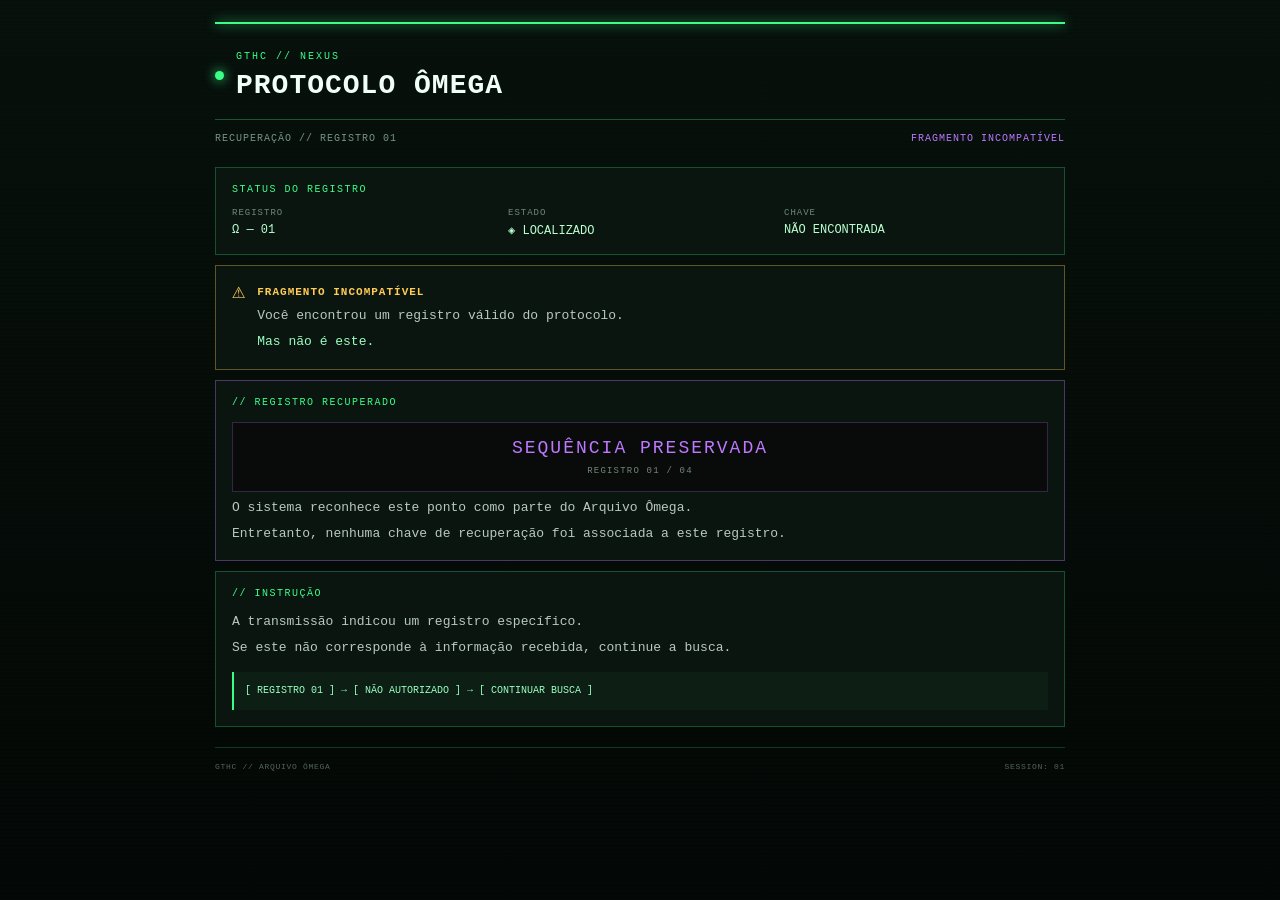
==== cartas/01.html @ 9a9f86a7 "teste01" ====
<!DOCTYPE html>
<html lang="pt-BR">
<head>
<meta charset="UTF-8">
<meta name="viewport" content="width=device-width, initial-scale=1.0, viewport-fit=cover">
<meta name="theme-color" content="#07100b">
<title>PROTOCOLO ÔMEGA — Registro 01</title>
<style>
*{box-sizing:border-box}
html,body{margin:0;padding:0;min-height:100%;background:#07100b}
body{font-family:"Courier New",monospace;color:#e8fff1;-webkit-text-size-adjust:100%;}
.page{width:100%;min-height:100vh;padding:22px 12px 28px;background:linear-gradient(180deg,#07100b 0%,#030705 100%);position:relative;overflow:hidden}
.page:before{content:"";position:fixed;inset:0;pointer-events:none;background:repeating-linear-gradient(0deg,rgba(57,255,136,.025) 0px,rgba(57,255,136,.025) 1px,transparent 1px,transparent 4px);opacity:.55}
.container{width:100%;max-width:850px;margin:0 auto;position:relative;z-index:2}
.topline{height:2px;background:#39ff88;box-shadow:0 0 12px #39ff88;margin-bottom:25px}
.header{display:flex;align-items:center;gap:12px;padding-bottom:18px;border-bottom:1px solid rgba(57,255,136,.3)}
.dot{width:9px;height:9px;min-width:9px;border-radius:50%;background:#39ff88;box-shadow:0 0 12px #39ff88}
.small{margin:0 0 6px;color:#39ff88;font-size:10px;letter-spacing:2px}
h1{margin:0;color:#f0fff6;font-size:28px;line-height:1.1;letter-spacing:1px}
.classification{display:flex;justify-content:space-between;gap:10px;flex-wrap:wrap;padding:13px 0;color:#789383;font-size:10px;letter-spacing:1px}
.purple{color:#bd78ff}
.box{margin-top:10px;padding:16px;border:1px solid rgba(57,255,136,.25);background:#0b1510}
.label{margin:0 0 13px;color:#39ff88;font-size:10px;letter-spacing:1.5px}
.status{display:grid;grid-template-columns:repeat(3,1fr);gap:12px}
.status span{display:block;color:#718878;font-size:9px;margin-bottom:5px;letter-spacing:1px}
.status strong{display:block;color:#b9ffd1;font-size:12px;font-weight:normal}
.alert{display:flex;gap:12px;border-color:rgba(255,204,85,.35)}
.alert-icon{color:#ffcc55;font-size:22px;line-height:1}
.alert strong{color:#ffcc55;font-size:11px;letter-spacing:1px}
p{margin:6px 0 0;color:#b8c9be;font-size:13px;line-height:1.55}
.highlight{color:#9affc1!important}
.false{border-color:rgba(189,120,255,.35)}
.result{margin-top:14px;padding:15px;border:1px solid rgba(189,120,255,.25);background:#080b09;text-align:center}
.result .big{display:block;color:#bd78ff;font-size:18px;letter-spacing:2px;margin-bottom:8px}
.result .smallcode{display:block;color:#718878;font-size:9px;letter-spacing:1.2px}
.code{margin-top:14px!important;padding:11px;border-left:2px solid #39ff88;background:rgba(57,255,136,.04);color:#9affc1!important;font-size:10px!important;overflow-wrap:anywhere}
footer{display:flex;justify-content:space-between;gap:10px;margin-top:20px;padding-top:14px;border-top:1px solid rgba(57,255,136,.2);color:#52665a;font-size:8px;letter-spacing:.7px}
@media(max-width:600px){.page{padding:16px 10px 24px}.topline{margin-bottom:20px}.header{gap:9px;padding-bottom:15px}h1{font-size:23px}.small{font-size:9px;letter-spacing:1.2px}.classification{font-size:8px;padding:11px 0}.box{padding:13px;margin-top:8px}.status{grid-template-columns:1fr;gap:11px}.status strong{font-size:11px}.alert{padding:13px}.alert-icon{font-size:19px}p{font-size:12px}.result{padding:14px}.result .big{font-size:16px}.code{font-size:9px!important}footer{flex-direction:column;gap:4px}}
</style>
</head>
<body>
<div class="page">
<main class="container">
<div class="topline"></div>
<header class="header">
<div class="dot"></div>
<div><p class="small">GTHC // NEXUS</p><h1>PROTOCOLO ÔMEGA</h1></div>
</header>
<section class="classification"><span>RECUPERAÇÃO // REGISTRO 01</span><span class="purple">FRAGMENTO INCOMPATÍVEL</span></section>

<section class="box">
<div class="label">STATUS DO REGISTRO</div>
<div class="status">
<div><span>REGISTRO</span><strong>Ω — 01</strong></div>
<div><span>ESTADO</span><strong>◈ LOCALIZADO</strong></div>
<div><span>CHAVE</span><strong>NÃO ENCONTRADA</strong></div>
</div>
</section>

<section class="box alert">
<div class="alert-icon">⚠</div>
<div><strong>FRAGMENTO INCOMPATÍVEL</strong><p>Você encontrou um registro válido do protocolo.</p><p class="highlight">Mas não é este.</p></div>
</section>

<section class="box false">
<div class="label">// REGISTRO RECUPERADO</div>
<div class="result">
<span class="big">SEQUÊNCIA PRESERVADA</span>
<span class="smallcode">REGISTRO 01 / 04</span>
</div>
<p>O sistema reconhece este ponto como parte do Arquivo Ômega.</p>
<p>Entretanto, nenhuma chave de recuperação foi associada a este registro.</p>
</section>

<section class="box">
<div class="label">// INSTRUÇÃO</div>
<p>A transmissão indicou um registro específico.</p>
<p>Se este não corresponde à informação recebida, continue a busca.</p>
<p class="code">[ REGISTRO 01 ] → [ NÃO AUTORIZADO ] → [ CONTINUAR BUSCA ]</p>
</section>

<footer><span>GTHC // ARQUIVO ÔMEGA</span><span>SESSION: 01</span></footer>
</main>
</div>
</body>
</html>
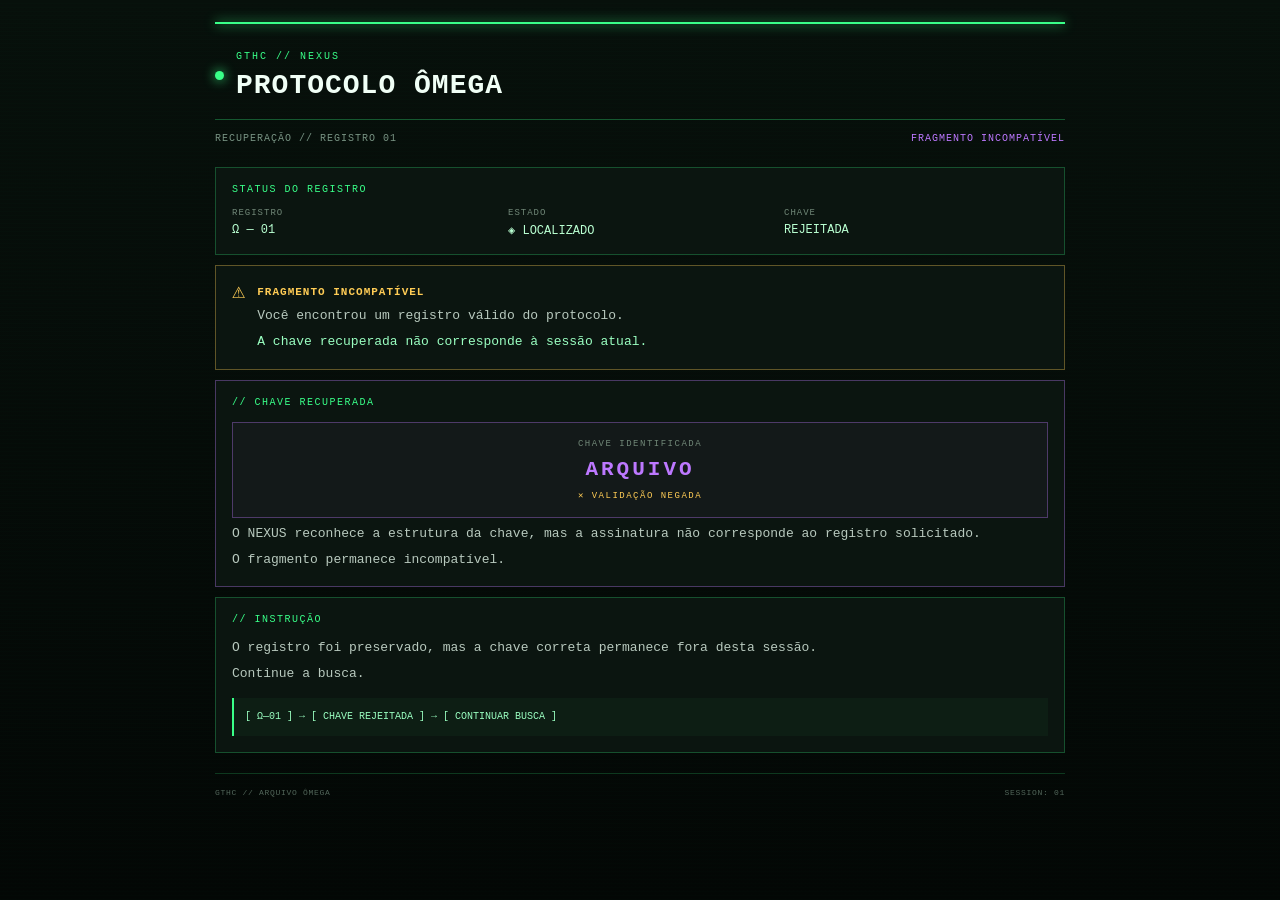
==== commit e5aee033: "Update 01.html" ====
--- a/cartas/01.html
+++ b/cartas/01.html
@@ -5,82 +5,472 @@
 <meta name="viewport" content="width=device-width, initial-scale=1.0, viewport-fit=cover">
 <meta name="theme-color" content="#07100b">
 <title>PROTOCOLO ÔMEGA — Registro 01</title>
+
 <style>
 *{box-sizing:border-box}
-html,body{margin:0;padding:0;min-height:100%;background:#07100b}
-body{font-family:"Courier New",monospace;color:#e8fff1;-webkit-text-size-adjust:100%;}
-.page{width:100%;min-height:100vh;padding:22px 12px 28px;background:linear-gradient(180deg,#07100b 0%,#030705 100%);position:relative;overflow:hidden}
-.page:before{content:"";position:fixed;inset:0;pointer-events:none;background:repeating-linear-gradient(0deg,rgba(57,255,136,.025) 0px,rgba(57,255,136,.025) 1px,transparent 1px,transparent 4px);opacity:.55}
-.container{width:100%;max-width:850px;margin:0 auto;position:relative;z-index:2}
-.topline{height:2px;background:#39ff88;box-shadow:0 0 12px #39ff88;margin-bottom:25px}
-.header{display:flex;align-items:center;gap:12px;padding-bottom:18px;border-bottom:1px solid rgba(57,255,136,.3)}
-.dot{width:9px;height:9px;min-width:9px;border-radius:50%;background:#39ff88;box-shadow:0 0 12px #39ff88}
-.small{margin:0 0 6px;color:#39ff88;font-size:10px;letter-spacing:2px}
-h1{margin:0;color:#f0fff6;font-size:28px;line-height:1.1;letter-spacing:1px}
-.classification{display:flex;justify-content:space-between;gap:10px;flex-wrap:wrap;padding:13px 0;color:#789383;font-size:10px;letter-spacing:1px}
-.purple{color:#bd78ff}
-.box{margin-top:10px;padding:16px;border:1px solid rgba(57,255,136,.25);background:#0b1510}
-.label{margin:0 0 13px;color:#39ff88;font-size:10px;letter-spacing:1.5px}
-.status{display:grid;grid-template-columns:repeat(3,1fr);gap:12px}
-.status span{display:block;color:#718878;font-size:9px;margin-bottom:5px;letter-spacing:1px}
-.status strong{display:block;color:#b9ffd1;font-size:12px;font-weight:normal}
-.alert{display:flex;gap:12px;border-color:rgba(255,204,85,.35)}
-.alert-icon{color:#ffcc55;font-size:22px;line-height:1}
-.alert strong{color:#ffcc55;font-size:11px;letter-spacing:1px}
-p{margin:6px 0 0;color:#b8c9be;font-size:13px;line-height:1.55}
-.highlight{color:#9affc1!important}
-.false{border-color:rgba(189,120,255,.35)}
-.result{margin-top:14px;padding:15px;border:1px solid rgba(189,120,255,.25);background:#080b09;text-align:center}
-.result .big{display:block;color:#bd78ff;font-size:18px;letter-spacing:2px;margin-bottom:8px}
-.result .smallcode{display:block;color:#718878;font-size:9px;letter-spacing:1.2px}
-.code{margin-top:14px!important;padding:11px;border-left:2px solid #39ff88;background:rgba(57,255,136,.04);color:#9affc1!important;font-size:10px!important;overflow-wrap:anywhere}
-footer{display:flex;justify-content:space-between;gap:10px;margin-top:20px;padding-top:14px;border-top:1px solid rgba(57,255,136,.2);color:#52665a;font-size:8px;letter-spacing:.7px}
-@media(max-width:600px){.page{padding:16px 10px 24px}.topline{margin-bottom:20px}.header{gap:9px;padding-bottom:15px}h1{font-size:23px}.small{font-size:9px;letter-spacing:1.2px}.classification{font-size:8px;padding:11px 0}.box{padding:13px;margin-top:8px}.status{grid-template-columns:1fr;gap:11px}.status strong{font-size:11px}.alert{padding:13px}.alert-icon{font-size:19px}p{font-size:12px}.result{padding:14px}.result .big{font-size:16px}.code{font-size:9px!important}footer{flex-direction:column;gap:4px}}
+
+html,body{
+    margin:0;
+    padding:0;
+    min-height:100%;
+    background:#07100b
+}
+
+body{
+    font-family:"Courier New",monospace;
+    color:#e8fff1;
+    -webkit-text-size-adjust:100%;
+}
+
+.page{
+    width:100%;
+    min-height:100vh;
+    padding:22px 12px 28px;
+    background:linear-gradient(180deg,#07100b 0%,#030705 100%);
+    position:relative;
+    overflow:hidden
+}
+
+.page:before{
+    content:"";
+    position:fixed;
+    inset:0;
+    pointer-events:none;
+    background:repeating-linear-gradient(
+        0deg,
+        rgba(57,255,136,.025) 0px,
+        rgba(57,255,136,.025) 1px,
+        transparent 1px,
+        transparent 4px
+    );
+    opacity:.55
+}
+
+.container{
+    width:100%;
+    max-width:850px;
+    margin:0 auto;
+    position:relative;
+    z-index:2
+}
+
+.topline{
+    height:2px;
+    background:#39ff88;
+    box-shadow:0 0 12px #39ff88;
+    margin-bottom:25px
+}
+
+.header{
+    display:flex;
+    align-items:center;
+    gap:12px;
+    padding-bottom:18px;
+    border-bottom:1px solid rgba(57,255,136,.3)
+}
+
+.dot{
+    width:9px;
+    height:9px;
+    min-width:9px;
+    border-radius:50%;
+    background:#39ff88;
+    box-shadow:0 0 12px #39ff88
+}
+
+.small{
+    margin:0 0 6px;
+    color:#39ff88;
+    font-size:10px;
+    letter-spacing:2px
+}
+
+h1{
+    margin:0;
+    color:#f0fff6;
+    font-size:28px;
+    line-height:1.1;
+    letter-spacing:1px
+}
+
+.classification{
+    display:flex;
+    justify-content:space-between;
+    gap:10px;
+    flex-wrap:wrap;
+    padding:13px 0;
+    color:#789383;
+    font-size:10px;
+    letter-spacing:1px
+}
+
+.purple{
+    color:#bd78ff
+}
+
+.box{
+    margin-top:10px;
+    padding:16px;
+    border:1px solid rgba(57,255,136,.25);
+    background:#0b1510
+}
+
+.label{
+    margin:0 0 13px;
+    color:#39ff88;
+    font-size:10px;
+    letter-spacing:1.5px
+}
+
+.status{
+    display:grid;
+    grid-template-columns:repeat(3,1fr);
+    gap:12px
+}
+
+.status span{
+    display:block;
+    color:#718878;
+    font-size:9px;
+    margin-bottom:5px;
+    letter-spacing:1px
+}
+
+.status strong{
+    display:block;
+    color:#b9ffd1;
+    font-size:12px;
+    font-weight:normal
+}
+
+.alert{
+    display:flex;
+    gap:12px;
+    border-color:rgba(255,204,85,.35)
+}
+
+.alert-icon{
+    color:#ffcc55;
+    font-size:22px;
+    line-height:1
+}
+
+.alert strong{
+    color:#ffcc55;
+    font-size:11px;
+    letter-spacing:1px
+}
+
+p{
+    margin:6px 0 0;
+    color:#b8c9be;
+    font-size:13px;
+    line-height:1.55
+}
+
+.highlight{
+    color:#9affc1!important
+}
+
+.false{
+    border-color:rgba(189,120,255,.35)
+}
+
+.result{
+    margin-top:14px;
+    padding:15px;
+    border:1px solid rgba(189,120,255,.25);
+    background:#080b09;
+    text-align:center
+}
+
+.result .big{
+    display:block;
+    color:#bd78ff;
+    font-size:18px;
+    letter-spacing:2px;
+    margin-bottom:8px
+}
+
+.result .smallcode{
+    display:block;
+    color:#718878;
+    font-size:9px;
+    letter-spacing:1.2px
+}
+
+.key{
+    margin-top:14px;
+    padding:16px 10px;
+    border:1px solid rgba(189,120,255,.35);
+    background:rgba(189,120,255,.04);
+    text-align:center
+}
+
+.key-label{
+    display:block;
+    color:#718878;
+    font-size:9px;
+    letter-spacing:1.5px;
+    margin-bottom:9px
+}
+
+.key-value{
+    display:block;
+    color:#bd78ff;
+    font-size:21px;
+    letter-spacing:3px;
+    font-weight:bold
+}
+
+.rejected{
+    display:block;
+    margin-top:9px;
+    color:#ffcc55;
+    font-size:9px;
+    letter-spacing:1.5px
+}
+
+.code{
+    margin-top:14px!important;
+    padding:11px;
+    border-left:2px solid #39ff88;
+    background:rgba(57,255,136,.04);
+    color:#9affc1!important;
+    font-size:10px!important;
+    overflow-wrap:anywhere
+}
+
+footer{
+    display:flex;
+    justify-content:space-between;
+    gap:10px;
+    margin-top:20px;
+    padding-top:14px;
+    border-top:1px solid rgba(57,255,136,.2);
+    color:#52665a;
+    font-size:8px;
+    letter-spacing:.7px
+}
+
+@media(max-width:600px){
+
+    .page{
+        padding:16px 10px 24px
+    }
+
+    .topline{
+        margin-bottom:20px
+    }
+
+    .header{
+        gap:9px;
+        padding-bottom:15px
+    }
+
+    h1{
+        font-size:23px
+    }
+
+    .small{
+        font-size:9px;
+        letter-spacing:1.2px
+    }
+
+    .classification{
+        font-size:8px;
+        padding:11px 0
+    }
+
+    .box{
+        padding:13px;
+        margin-top:8px
+    }
+
+    .status{
+        grid-template-columns:1fr;
+        gap:11px
+    }
+
+    .status strong{
+        font-size:11px
+    }
+
+    .alert{
+        padding:13px
+    }
+
+    .alert-icon{
+        font-size:19px
+    }
+
+    p{
+        font-size:12px
+    }
+
+    .result{
+        padding:14px
+    }
+
+    .result .big{
+        font-size:16px
+    }
+
+    .key{
+        padding:15px 8px
+    }
+
+    .key-value{
+        font-size:19px;
+        letter-spacing:2px
+    }
+
+    .code{
+        font-size:9px!important
+    }
+
+    footer{
+        flex-direction:column;
+        gap:4px
+    }
+}
 </style>
 </head>
+
 <body>
+
 <div class="page">
+
 <main class="container">
+
 <div class="topline"></div>
+
 <header class="header">
-<div class="dot"></div>
-<div><p class="small">GTHC // NEXUS</p><h1>PROTOCOLO ÔMEGA</h1></div>
+    <div class="dot"></div>
+
+    <div>
+        <p class="small">GTHC // NEXUS</p>
+        <h1>PROTOCOLO ÔMEGA</h1>
+    </div>
 </header>
-<section class="classification"><span>RECUPERAÇÃO // REGISTRO 01</span><span class="purple">FRAGMENTO INCOMPATÍVEL</span></section>
+
+
+<section class="classification">
+    <span>RECUPERAÇÃO // REGISTRO 01</span>
+    <span class="purple">FRAGMENTO INCOMPATÍVEL</span>
+</section>
+
 
 <section class="box">
-<div class="label">STATUS DO REGISTRO</div>
-<div class="status">
-<div><span>REGISTRO</span><strong>Ω — 01</strong></div>
-<div><span>ESTADO</span><strong>◈ LOCALIZADO</strong></div>
-<div><span>CHAVE</span><strong>NÃO ENCONTRADA</strong></div>
+
+    <div class="label">STATUS DO REGISTRO</div>
+
+    <div class="status">
+
+        <div>
+            <span>REGISTRO</span>
+            <strong>Ω — 01</strong>
+        </div>
+
+        <div>
+            <span>ESTADO</span>
+            <strong>◈ LOCALIZADO</strong>
+        </div>
+
+        <div>
+            <span>CHAVE</span>
+            <strong>REJEITADA</strong>
+        </div>
+
+    </div>
+
+</section>
+
+
+<section class="box alert">
+
+    <div class="alert-icon">⚠</div>
+
+    <div>
+
+        <strong>FRAGMENTO INCOMPATÍVEL</strong>
+
+        <p>
+            Você encontrou um registro válido do protocolo.
+        </p>
+
+        <p class="highlight">
+            A chave recuperada não corresponde à sessão atual.
+        </p>
+
+    </div>
+
+</section>
+
+
+<section class="box false">
+
+    <div class="label">// CHAVE RECUPERADA</div>
+
+    <div class="key">
+
+        <span class="key-label">
+            CHAVE IDENTIFICADA
+        </span>
+
+        <span class="key-value">
+            ARQUIVO
+        </span>
+
+        <span class="rejected">
+            ✕ VALIDAÇÃO NEGADA
+        </span>
+
+    </div>
+
+    <p>
+        O NEXUS reconhece a estrutura da chave,
+        mas a assinatura não corresponde ao registro solicitado.
+    </p>
+
+    <p>
+        O fragmento permanece incompatível.
+    </p>
+
+</section>
+
+
+<section class="box">
+
+    <div class="label">// INSTRUÇÃO</div>
+
+    <p>
+        O registro foi preservado, mas a chave correta
+        permanece fora desta sessão.
+    </p>
+
+    <p>
+        Continue a busca.
+    </p>
+
+    <p class="code">
+        [ Ω—01 ] → [ CHAVE REJEITADA ] → [ CONTINUAR BUSCA ]
+    </p>
+
+</section>
+
+
+<footer>
+
+    <span>GTHC // ARQUIVO ÔMEGA</span>
+
+    <span>SESSION: 01</span>
+
+</footer>
+
+</main>
+
 </div>
-</section>
-
-<section class="box alert">
-<div class="alert-icon">⚠</div>
-<div><strong>FRAGMENTO INCOMPATÍVEL</strong><p>Você encontrou um registro válido do protocolo.</p><p class="highlight">Mas não é este.</p></div>
-</section>
-
-<section class="box false">
-<div class="label">// REGISTRO RECUPERADO</div>
-<div class="result">
-<span class="big">SEQUÊNCIA PRESERVADA</span>
-<span class="smallcode">REGISTRO 01 / 04</span>
-</div>
-<p>O sistema reconhece este ponto como parte do Arquivo Ômega.</p>
-<p>Entretanto, nenhuma chave de recuperação foi associada a este registro.</p>
-</section>
-
-<section class="box">
-<div class="label">// INSTRUÇÃO</div>
-<p>A transmissão indicou um registro específico.</p>
-<p>Se este não corresponde à informação recebida, continue a busca.</p>
-<p class="code">[ REGISTRO 01 ] → [ NÃO AUTORIZADO ] → [ CONTINUAR BUSCA ]</p>
-</section>
-
-<footer><span>GTHC // ARQUIVO ÔMEGA</span><span>SESSION: 01</span></footer>
-</main>
-</div>
+
 </body>
-</html>
+</html>
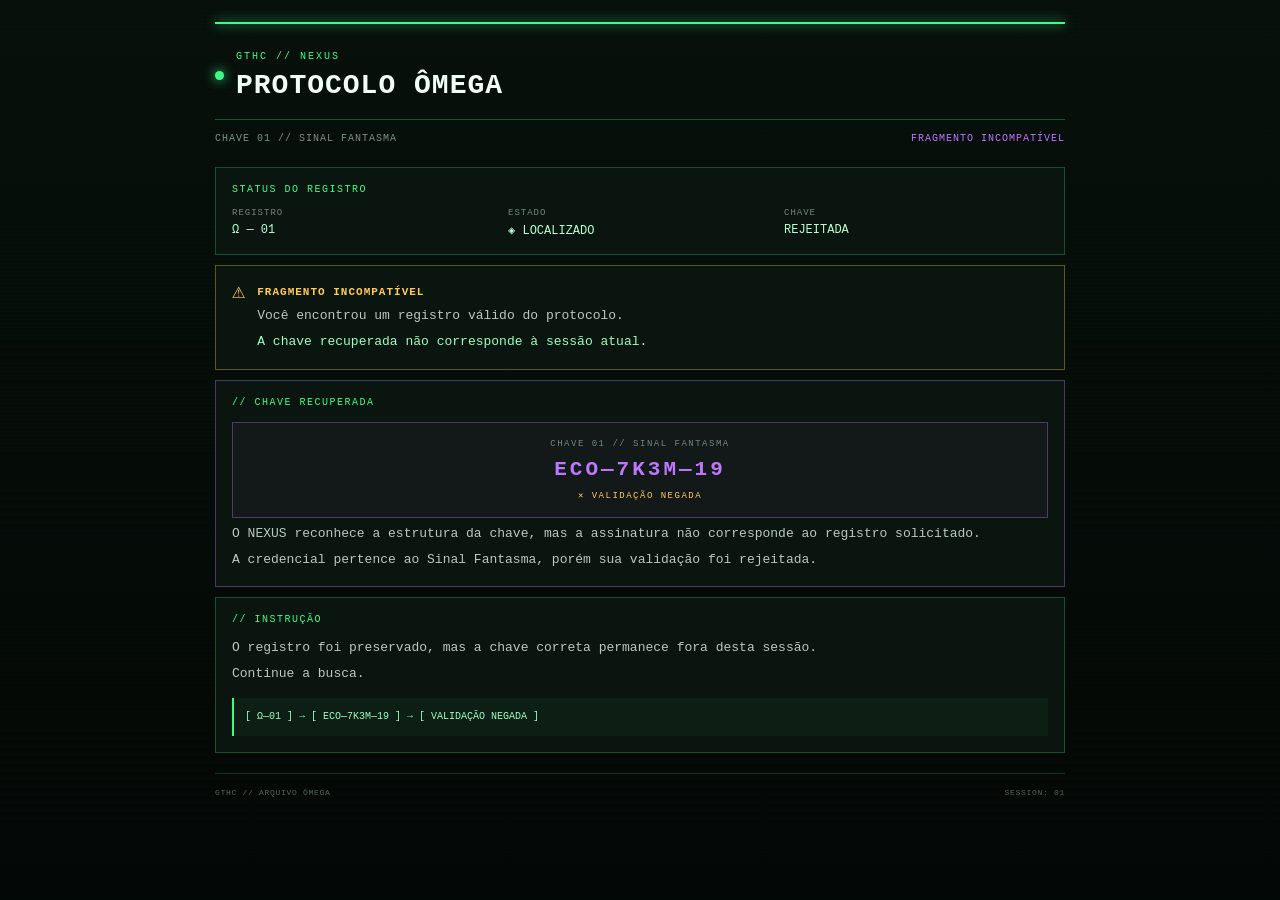
==== commit 6c678525: "Update 01.html" ====
--- a/cartas/01.html
+++ b/cartas/01.html
@@ -7,7 +7,9 @@
 <title>PROTOCOLO ÔMEGA — Registro 01</title>
 
 <style>
-*{box-sizing:border-box}
+*{
+    box-sizing:border-box
+}
 
 html,body{
     margin:0;
@@ -26,7 +28,11 @@
     width:100%;
     min-height:100vh;
     padding:22px 12px 28px;
-    background:linear-gradient(180deg,#07100b 0%,#030705 100%);
+    background:linear-gradient(
+        180deg,
+        #07100b 0%,
+        #030705 100%
+    );
     position:relative;
     overflow:hidden
 }
@@ -220,7 +226,8 @@
     color:#bd78ff;
     font-size:21px;
     letter-spacing:3px;
-    font-weight:bold
+    font-weight:bold;
+    overflow-wrap:anywhere
 }
 
 .rejected{
@@ -321,8 +328,8 @@
     }
 
     .key-value{
-        font-size:19px;
-        letter-spacing:2px
+        font-size:18px;
+        letter-spacing:1.5px
     }
 
     .code{
@@ -345,25 +352,40 @@
 
 <div class="topline"></div>
 
+
 <header class="header">
+
     <div class="dot"></div>
 
     <div>
         <p class="small">GTHC // NEXUS</p>
-        <h1>PROTOCOLO ÔMEGA</h1>
-    </div>
+
+        <h1>
+            PROTOCOLO ÔMEGA
+        </h1>
+    </div>
+
 </header>
 
 
 <section class="classification">
-    <span>RECUPERAÇÃO // REGISTRO 01</span>
-    <span class="purple">FRAGMENTO INCOMPATÍVEL</span>
+
+    <span>
+        CHAVE 01 // SINAL FANTASMA
+    </span>
+
+    <span class="purple">
+        FRAGMENTO INCOMPATÍVEL
+    </span>
+
 </section>
 
 
 <section class="box">
 
-    <div class="label">STATUS DO REGISTRO</div>
+    <div class="label">
+        STATUS DO REGISTRO
+    </div>
 
     <div class="status">
 
@@ -389,11 +411,15 @@
 
 <section class="box alert">
 
-    <div class="alert-icon">⚠</div>
+    <div class="alert-icon">
+        ⚠
+    </div>
 
     <div>
 
-        <strong>FRAGMENTO INCOMPATÍVEL</strong>
+        <strong>
+            FRAGMENTO INCOMPATÍVEL
+        </strong>
 
         <p>
             Você encontrou um registro válido do protocolo.
@@ -410,16 +436,19 @@
 
 <section class="box false">
 
-    <div class="label">// CHAVE RECUPERADA</div>
+    <div class="label">
+        // CHAVE RECUPERADA
+    </div>
+
 
     <div class="key">
 
         <span class="key-label">
-            CHAVE IDENTIFICADA
+            CHAVE 01 // SINAL FANTASMA
         </span>
 
         <span class="key-value">
-            ARQUIVO
+            ECO—7K3M—19
         </span>
 
         <span class="rejected">
@@ -427,6 +456,7 @@
         </span>
 
     </div>
+
 
     <p>
         O NEXUS reconhece a estrutura da chave,
@@ -434,7 +464,8 @@
     </p>
 
     <p>
-        O fragmento permanece incompatível.
+        A credencial pertence ao Sinal Fantasma,
+        porém sua validação foi rejeitada.
     </p>
 
 </section>
@@ -442,11 +473,13 @@
 
 <section class="box">
 
-    <div class="label">// INSTRUÇÃO</div>
+    <div class="label">
+        // INSTRUÇÃO
+    </div>
 
     <p>
-        O registro foi preservado, mas a chave correta
-        permanece fora desta sessão.
+        O registro foi preservado,
+        mas a chave correta permanece fora desta sessão.
     </p>
 
     <p>
@@ -454,7 +487,7 @@
     </p>
 
     <p class="code">
-        [ Ω—01 ] → [ CHAVE REJEITADA ] → [ CONTINUAR BUSCA ]
+        [ Ω—01 ] → [ ECO—7K3M—19 ] → [ VALIDAÇÃO NEGADA ]
     </p>
 
 </section>
@@ -462,11 +495,16 @@
 
 <footer>
 
-    <span>GTHC // ARQUIVO ÔMEGA</span>
-
-    <span>SESSION: 01</span>
+    <span>
+        GTHC // ARQUIVO ÔMEGA
+    </span>
+
+    <span>
+        SESSION: 01
+    </span>
 
 </footer>
+
 
 </main>
 
